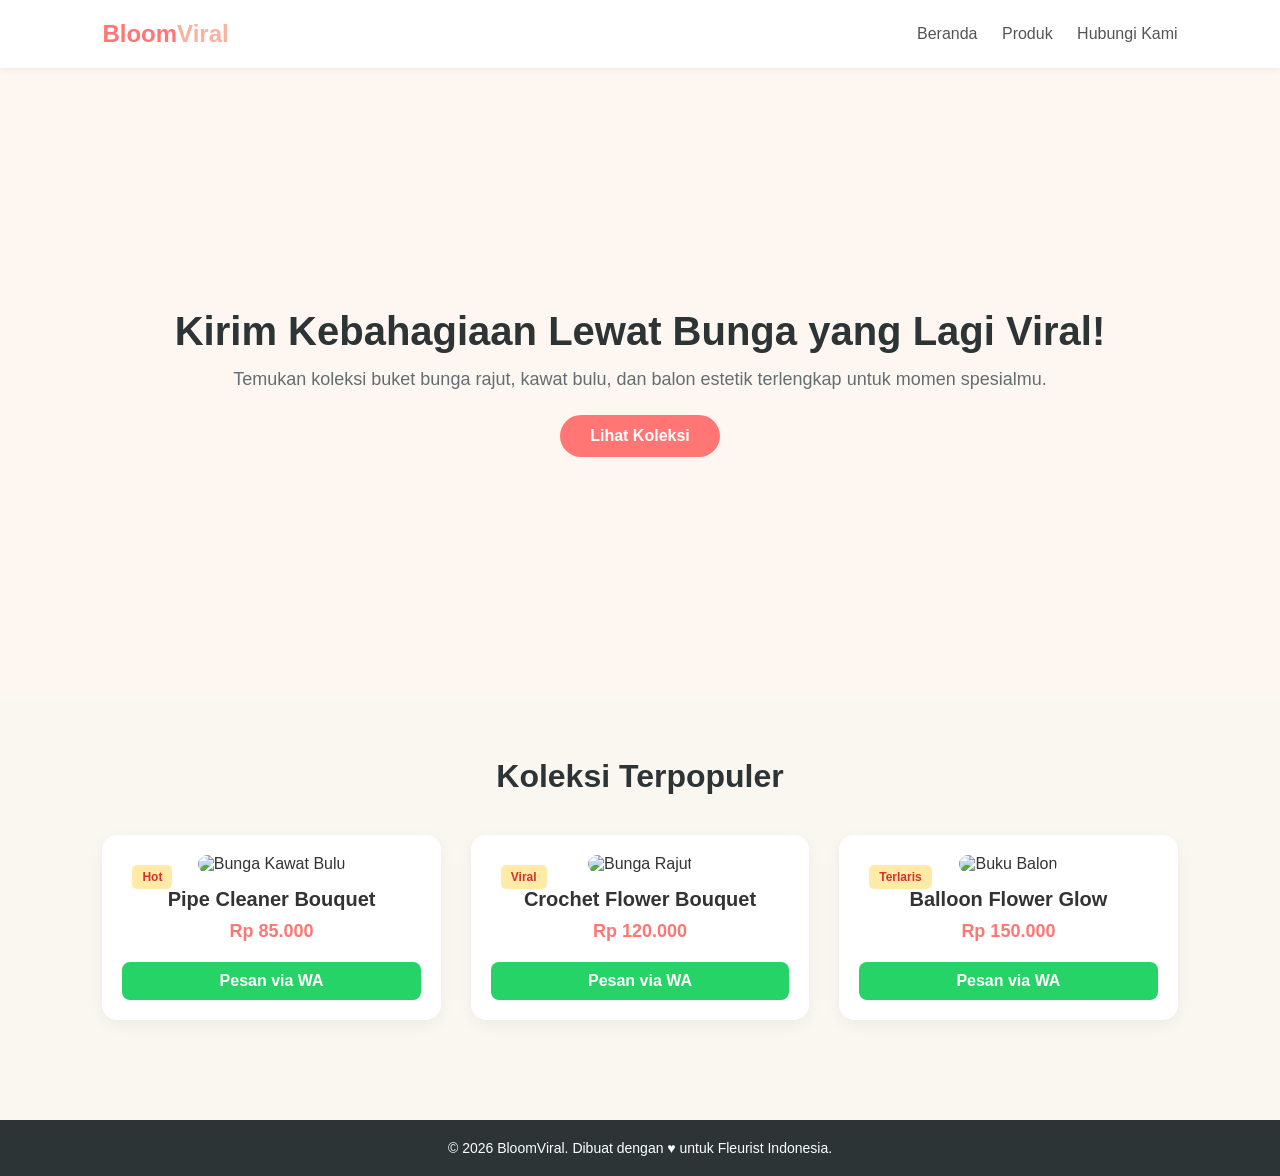
==== index.html @ d4c24974 "Create index.html" ====
<!DOCTYPE html>
<html lang="id">
<head>
    <meta charset="UTF-8">
    <meta name="viewport" content="width=device-width, initial-scale=1.0">
    <title>Bloom Viral - Toko Bunga Kekinian</title>
    <link rel="stylesheet" href="style.css">
</head>
<body>

    <!-- Header / Navbar -->
    <header>
        <div class="logo">Bloom<span>Viral</span></div>
        <nav>
            <a href="#">Beranda</a>
            <a href="#produk">Produk</a>
            <a href="#kontak">Hubungi Kami</a>
        </nav>
    </header>

    <!-- Hero Section -->
    <section class="hero">
        <div class="hero-content">
            <h1>Kirim Kebahagiaan Lewat Bunga yang Lagi Viral!</h1>
            <p>Temukan koleksi buket bunga rajut, kawat bulu, dan balon estetik terlengkap untuk momen spesialmu.</p>
            <a href="#produk" class="btn">Lihat Koleksi</a>
        </div>
    </section>

    <!-- Product Section -->
    <section id="produk" class="products">
        <h2>Koleksi Terpopuler</h2>
        <div class="product-grid">
            
            <!-- Produk 1 -->
            <div class="product-card">
                <div class="badge">Hot</div>
                <img src="https://images.unsplash.com/photo-1561181286-d3fee7d55364?w=500" alt="Bunga Kawat Bulu">
                <h3>Pipe Cleaner Bouquet</h3>
                <p class="price">Rp 85.000</p>
                <a href="https://wa.me/6281234567890?text=Halo,%20saya%20mau%20pesan%20Pipe%20Cleaner%20Bouquet" class="btn-buy" target="_blank">Pesan via WA</a>
            </div>

            <!-- Produk 2 -->
            <div class="product-card">
                <div class="badge">Viral</div>
                <img src="https://images.unsplash.com/photo-1526047932273-341f2a7631f9?w=500" alt="Bunga Rajut">
                <h3>Crochet Flower Bouquet</h3>
                <p class="price">Rp 120.000</p>
                <a href="https://wa.me/6281234567890?text=Halo,%20saya%20mau%20pesan%20Crochet%20Flower" class="btn-buy" target="_blank">Pesan via WA</a>
            </div>

            <!-- Produk 3 -->
            <div class="product-card">
                <div class="badge">Terlaris</div>
                <img src="https://images.unsplash.com/photo-1533616688419-b7a585564566?w=500" alt="Buku Balon">
                <h3>Balloon Flower Glow</h3>
                <p class="price">Rp 150.000</p>
                <a href="https://wa.me/6281234567890?text=Halo,%20saya%20mau%20pesan%20Balloon%20Flower" class="btn-buy" target="_blank">Pesan via WA</a>
            </div>

        </div>
    </section>

    <!-- Footer -->
    <footer id="kontak">
        <p>&copy; 2026 BloomViral. Dibuat dengan &hearts; untuk Fleurist Indonesia.</p>
    </footer>

</body>
</html>
---- style.css ----
/* Reset & Font */
* {
    margin: 0;
    padding: 0;
    box-sizing: border-box;
    font-family: 'Poppins', sans-serif;
}

body {
    background-color: #faf6f0;
    color: #333;
    scroll-behavior: smooth;
}

/* Header */
header {
    display: flex;
    justify-content: space-between;
    align-items: center;
    padding: 20px 8%;
    background: #fff;
    box-shadow: 0 2px 5px rgba(0,0,0,0.05);
    position: sticky;
    top: 0;
    z-index: 100;
}

.logo {
    font-size: 24px;
    font-weight: 700;
    color: #ff7675;
}

.logo span {
    color: #fab1a0;
}

nav a {
    margin-left: 20px;
    text-decoration: none;
    color: #555;
    font-weight: 500;
    transition: 0.3s;
}

nav a:hover {
    color: #ff7675;
}

/* Hero Section */
.hero {
    background: linear-gradient(rgba(255, 246, 240, 0.8), rgba(255, 246, 240, 0.8)), 
                url('https://images.unsplash.com/photo-1527061011665-3652c757a4d4?w=1200') no-repeat center center/cover;
    height: 70vh;
    display: flex;
    align-items: center;
    justify-content: center;
    text-align: center;
    padding: 0 20px;
}

.hero-content h1 {
    font-size: 40px;
    color: #2d3436;
    margin-bottom: 15px;
}

.hero-content p {
    font-size: 18px;
    color: #636e72;
    margin-bottom: 25px;
}

.btn {
    display: inline-block;
    padding: 12px 30px;
    background: #ff7675;
    color: #fff;
    text-decoration: none;
    border-radius: 25px;
    font-weight: 600;
    transition: 0.3s;
}

.btn:hover {
    background: #e84393;
}

/* Products Section */
.products {
    padding: 60px 8%;
    text-align: center;
}

.products h2 {
    font-size: 32px;
    margin-bottom: 40px;
    color: #2d3436;
}

.product-grid {
    display: grid;
    grid-template-columns: repeat(auto-fit, minmax(280px, 1fr));
    gap: 30px;
}

.product-card {
    background: #fff;
    padding: 20px;
    border-radius: 15px;
    box-shadow: 0 5px 15px rgba(0,0,0,0.05);
    position: relative;
    transition: transform 0.3s;
}

.product-card:hover {
    transform: translateY(-5px);
}

.product-card img {
    width: 100%;
    height: 250px;
    object-fit: cover;
    border-radius: 10px;
    margin-bottom: 15px;
}

.badge {
    position: absolute;
    top: 30px;
    left: 30px;
    background: #ffeaa7;
    color: #d63031;
    padding: 5px 10px;
    font-size: 12px;
    font-weight: bold;
    border-radius: 5px;
}

.product-card h3 {
    font-size: 20px;
    margin-bottom: 10px;
}

.price {
    color: #ff7675;
    font-weight: 700;
    font-size: 18px;
    margin-bottom: 20px;
}

.btn-buy {
    display: block;
    padding: 10px;
    background: #25D366; /* Warna WhatsApp */
    color: #fff;
    text-decoration: none;
    border-radius: 8px;
    font-weight: 600;
    transition: 0.3s;
}

.btn-buy:hover {
    background: #20ba5a;
}

/* Footer */
footer {
    background: #2d3436;
    color: #fff;
    text-align: center;
    padding: 20px;
    margin-top: 40px;
    font-size: 14px;
}
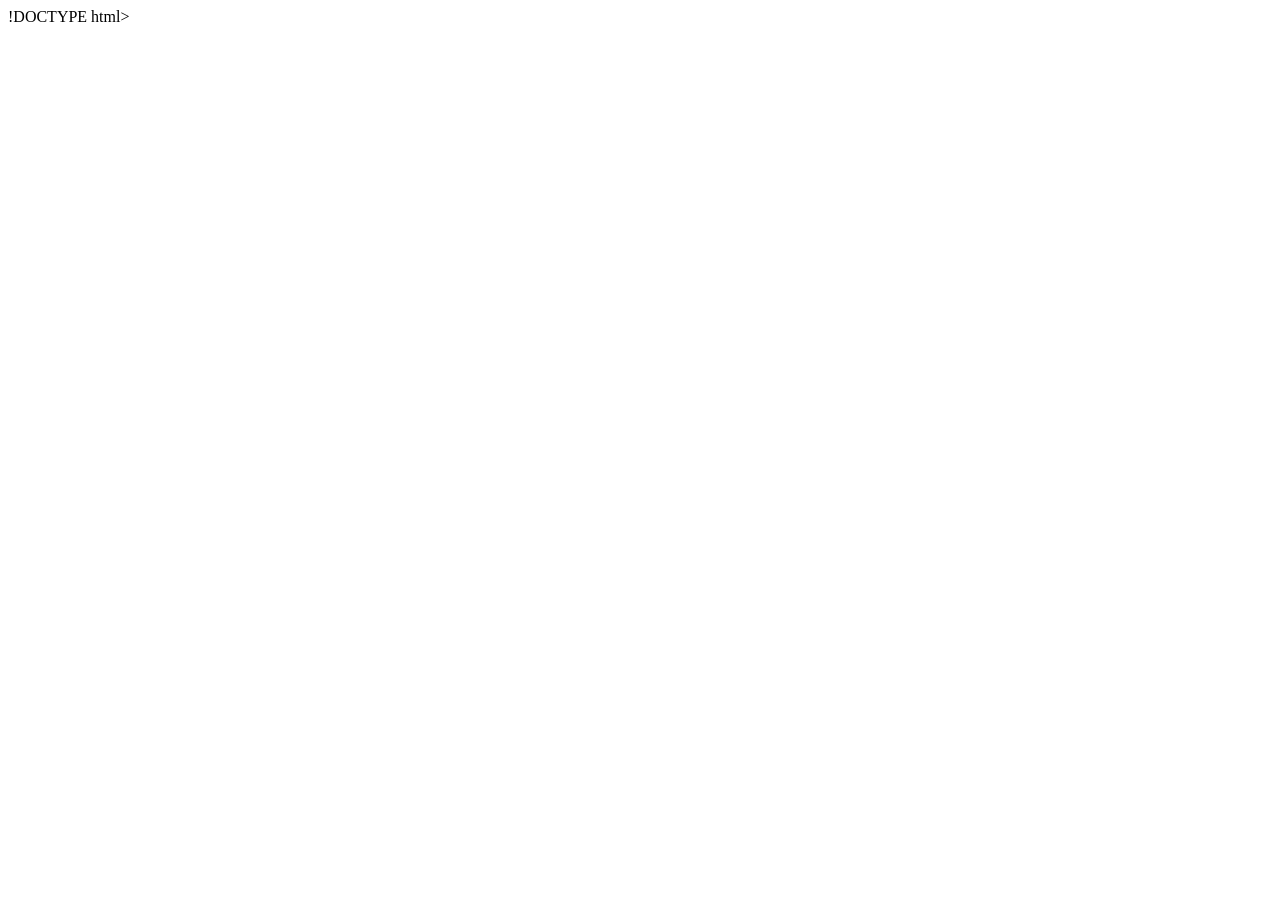
==== commit 704e287b: "Update index.html" ====
--- a/index.html
+++ b/index.html
@@ -1,71 +1,312 @@
-<!DOCTYPE html>
-<html lang="id">
+!DOCTYPE html>
+<html lang="en">
 <head>
     <meta charset="UTF-8">
+    <meta http-equiv="X-UA-Compatible" content="IE=edge">
     <meta name="viewport" content="width=device-width, initial-scale=1.0">
-    <title>Bloom Viral - Toko Bunga Kekinian</title>
-    <link rel="stylesheet" href="style.css">
+    <link rel="stylesheet" href="css/main.css">
+    <link rel="icon" href="img/flowers.png" type="image/x-icon">
+    <title>flowers</title>
 </head>
-<body>
-
-    <!-- Header / Navbar -->
-    <header>
-        <div class="logo">Bloom<span>Viral</span></div>
-        <nav>
-            <a href="#">Beranda</a>
-            <a href="#produk">Produk</a>
-            <a href="#kontak">Hubungi Kami</a>
-        </nav>
-    </header>
-
-    <!-- Hero Section -->
-    <section class="hero">
-        <div class="hero-content">
-            <h1>Kirim Kebahagiaan Lewat Bunga yang Lagi Viral!</h1>
-            <p>Temukan koleksi buket bunga rajut, kawat bulu, dan balon estetik terlengkap untuk momen spesialmu.</p>
-            <a href="#produk" class="btn">Lihat Koleksi</a>
-        </div>
-    </section>
-
-    <!-- Product Section -->
-    <section id="produk" class="products">
-        <h2>Koleksi Terpopuler</h2>
-        <div class="product-grid">
-            
-            <!-- Produk 1 -->
-            <div class="product-card">
-                <div class="badge">Hot</div>
-                <img src="https://images.unsplash.com/photo-1561181286-d3fee7d55364?w=500" alt="Bunga Kawat Bulu">
-                <h3>Pipe Cleaner Bouquet</h3>
-                <p class="price">Rp 85.000</p>
-                <a href="https://wa.me/6281234567890?text=Halo,%20saya%20mau%20pesan%20Pipe%20Cleaner%20Bouquet" class="btn-buy" target="_blank">Pesan via WA</a>
-            </div>
-
-            <!-- Produk 2 -->
-            <div class="product-card">
-                <div class="badge">Viral</div>
-                <img src="https://images.unsplash.com/photo-1526047932273-341f2a7631f9?w=500" alt="Bunga Rajut">
-                <h3>Crochet Flower Bouquet</h3>
-                <p class="price">Rp 120.000</p>
-                <a href="https://wa.me/6281234567890?text=Halo,%20saya%20mau%20pesan%20Crochet%20Flower" class="btn-buy" target="_blank">Pesan via WA</a>
-            </div>
-
-            <!-- Produk 3 -->
-            <div class="product-card">
-                <div class="badge">Terlaris</div>
-                <img src="https://images.unsplash.com/photo-1533616688419-b7a585564566?w=500" alt="Buku Balon">
-                <h3>Balloon Flower Glow</h3>
-                <p class="price">Rp 150.000</p>
-                <a href="https://wa.me/6281234567890?text=Halo,%20saya%20mau%20pesan%20Balloon%20Flower" class="btn-buy" target="_blank">Pesan via WA</a>
-            </div>
-
-        </div>
-    </section>
-
-    <!-- Footer -->
-    <footer id="kontak">
-        <p>&copy; 2026 BloomViral. Dibuat dengan &hearts; untuk Fleurist Indonesia.</p>
-    </footer>
-
-</body>
+<body class="container">
+  <!-- Pembuat code: https://codepen.io/mdusmanansari/pen/BamepLe -->
+    <div class="night"></div>
+    <div class="flowers">
+      <div class="flower flower--1">
+        <div class="flower_leafs flower_leafs--1">
+          <div class="flower_leaf flower_leaf--1"></div>
+          <div class="flower_leaf flower_leaf--2"></div>
+          <div class="flower_leaf flower_leaf--3"></div>
+          <div class="flower_leaf flower_leaf--4"></div>
+          <div class="flower__white-circle"></div>
+  
+          <div class="flower_light flower_light--1"></div>
+          <div class="flower_light flower_light--2"></div>
+          <div class="flower_light flower_light--3"></div>
+          <div class="flower_light flower_light--4"></div>
+          <div class="flower_light flower_light--5"></div>
+          <div class="flower_light flower_light--6"></div>
+          <div class="flower_light flower_light--7"></div>
+          <div class="flower_light flower_light--8"></div>
+  
+        </div>
+        <div class="flower__line">
+          <div class="flower_lineleaf flowerline_leaf--1"></div>
+          <div class="flower_lineleaf flowerline_leaf--2"></div>
+          <div class="flower_lineleaf flowerline_leaf--3"></div>
+          <div class="flower_lineleaf flowerline_leaf--4"></div>
+          <div class="flower_lineleaf flowerline_leaf--5"></div>
+          <div class="flower_lineleaf flowerline_leaf--6"></div>
+        </div>
+      </div>
+  
+      <div class="flower flower--2">
+        <div class="flower_leafs flower_leafs--2">
+          <div class="flower_leaf flower_leaf--1"></div>
+          <div class="flower_leaf flower_leaf--2"></div>
+          <div class="flower_leaf flower_leaf--3"></div>
+          <div class="flower_leaf flower_leaf--4"></div>
+          <div class="flower__white-circle"></div>
+  
+          <div class="flower_light flower_light--1"></div>
+          <div class="flower_light flower_light--2"></div>
+          <div class="flower_light flower_light--3"></div>
+          <div class="flower_light flower_light--4"></div>
+          <div class="flower_light flower_light--5"></div>
+          <div class="flower_light flower_light--6"></div>
+          <div class="flower_light flower_light--7"></div>
+          <div class="flower_light flower_light--8"></div>
+  
+        </div>
+        <div class="flower__line">
+          <div class="flower_lineleaf flowerline_leaf--1"></div>
+          <div class="flower_lineleaf flowerline_leaf--2"></div>
+          <div class="flower_lineleaf flowerline_leaf--3"></div>
+          <div class="flower_lineleaf flowerline_leaf--4"></div>
+        </div>
+      </div>
+  
+      <div class="flower flower--3">
+        <div class="flower_leafs flower_leafs--3">
+          <div class="flower_leaf flower_leaf--1"></div>
+          <div class="flower_leaf flower_leaf--2"></div>
+          <div class="flower_leaf flower_leaf--3"></div>
+          <div class="flower_leaf flower_leaf--4"></div>
+          <div class="flower__white-circle"></div>
+  
+          <div class="flower_light flower_light--1"></div>
+          <div class="flower_light flower_light--2"></div>
+          <div class="flower_light flower_light--3"></div>
+          <div class="flower_light flower_light--4"></div>
+          <div class="flower_light flower_light--5"></div>
+          <div class="flower_light flower_light--6"></div>
+          <div class="flower_light flower_light--7"></div>
+          <div class="flower_light flower_light--8"></div>
+  
+        </div>
+        <div class="flower__line">
+          <div class="flower_lineleaf flowerline_leaf--1"></div>
+          <div class="flower_lineleaf flowerline_leaf--2"></div>
+          <div class="flower_lineleaf flowerline_leaf--3"></div>
+          <div class="flower_lineleaf flowerline_leaf--4"></div>
+        </div>
+      </div>
+  
+      <div class="grow-ans" style="--d:1.2s">
+        <div class="flower__g-long">
+          <div class="flower_g-long_top"></div>
+          <div class="flower_g-long_bottom"></div>
+        </div>
+      </div>
+  
+      <div class="growing-grass">
+        <div class="flower_grass flower_grass--1">
+          <div class="flower__grass--top"></div>
+          <div class="flower__grass--bottom"></div>
+          <div class="flower_grassleaf flowergrass_leaf--1"></div>
+          <div class="flower_grassleaf flowergrass_leaf--2"></div>
+          <div class="flower_grassleaf flowergrass_leaf--3"></div>
+          <div class="flower_grassleaf flowergrass_leaf--4"></div>
+          <div class="flower_grassleaf flowergrass_leaf--5"></div>
+          <div class="flower_grassleaf flowergrass_leaf--6"></div>
+          <div class="flower_grassleaf flowergrass_leaf--7"></div>
+          <div class="flower_grassleaf flowergrass_leaf--8"></div>
+          <div class="flower_grass_overlay"></div>
+        </div>
+      </div>
+  
+      <div class="growing-grass">
+        <div class="flower_grass flower_grass--2">
+          <div class="flower__grass--top"></div>
+          <div class="flower__grass--bottom"></div>
+          <div class="flower_grassleaf flowergrass_leaf--1"></div>
+          <div class="flower_grassleaf flowergrass_leaf--2"></div>
+          <div class="flower_grassleaf flowergrass_leaf--3"></div>
+          <div class="flower_grassleaf flowergrass_leaf--4"></div>
+          <div class="flower_grassleaf flowergrass_leaf--5"></div>
+          <div class="flower_grassleaf flowergrass_leaf--6"></div>
+          <div class="flower_grassleaf flowergrass_leaf--7"></div>
+          <div class="flower_grassleaf flowergrass_leaf--8"></div>
+          <div class="flower_grass_overlay"></div>
+        </div>
+      </div>
+  
+      <div class="grow-ans" style="--d:2.4s">
+        <div class="flower_g-right flower_g-right--1">
+          <div class="leaf"></div>
+        </div>
+      </div>
+  
+      <div class="grow-ans" style="--d:2.8s">
+        <div class="flower_g-right flower_g-right--2">
+          <div class="leaf"></div>
+        </div>
+      </div>
+  
+      <div class="grow-ans" style="--d:2.8s">
+        <div class="flower__g-front">
+          <div class="flower_g-frontleaf-wrapper flowerg-front_leaf-wrapper--1">
+            <div class="flower_g-front_leaf"></div>
+          </div>
+          <div class="flower_g-frontleaf-wrapper flowerg-front_leaf-wrapper--2">
+            <div class="flower_g-front_leaf"></div>
+          </div>
+          <div class="flower_g-frontleaf-wrapper flowerg-front_leaf-wrapper--3">
+            <div class="flower_g-front_leaf"></div>
+          </div>
+          <div class="flower_g-frontleaf-wrapper flowerg-front_leaf-wrapper--4">
+            <div class="flower_g-front_leaf"></div>
+          </div>
+          <div class="flower_g-frontleaf-wrapper flowerg-front_leaf-wrapper--5">
+            <div class="flower_g-front_leaf"></div>
+          </div>
+          <div class="flower_g-frontleaf-wrapper flowerg-front_leaf-wrapper--6">
+            <div class="flower_g-front_leaf"></div>
+          </div>
+          <div class="flower_g-frontleaf-wrapper flowerg-front_leaf-wrapper--7">
+            <div class="flower_g-front_leaf"></div>
+          </div>
+          <div class="flower_g-frontleaf-wrapper flowerg-front_leaf-wrapper--8">
+            <div class="flower_g-front_leaf"></div>
+          </div>
+          <div class="flower_g-front_line"></div>
+        </div>
+      </div>
+  
+      <div class="grow-ans" style="--d:3.2s">
+        <div class="flower__g-fr">
+          <div class="leaf"></div>
+          <div class="flower_g-frleaf flowerg-fr_leaf--1"></div>
+          <div class="flower_g-frleaf flowerg-fr_leaf--2"></div>
+          <div class="flower_g-frleaf flowerg-fr_leaf--3"></div>
+          <div class="flower_g-frleaf flowerg-fr_leaf--4"></div>
+          <div class="flower_g-frleaf flowerg-fr_leaf--5"></div>
+          <div class="flower_g-frleaf flowerg-fr_leaf--6"></div>
+          <div class="flower_g-frleaf flowerg-fr_leaf--7"></div>
+          <div class="flower_g-frleaf flowerg-fr_leaf--8"></div>
+        </div>
+      </div>
+  
+      <div class="long-g long-g--0">
+        <div class="grow-ans" style="--d:3s">
+          <div class="leaf leaf--0"></div>
+        </div>
+        <div class="grow-ans" style="--d:2.2s">
+          <div class="leaf leaf--1"></div>
+        </div>
+        <div class="grow-ans" style="--d:3.4s">
+          <div class="leaf leaf--2"></div>
+        </div>
+        <div class="grow-ans" style="--d:3.6s">
+          <div class="leaf leaf--3"></div>
+        </div>
+      </div>
+  
+      <div class="long-g long-g--1">
+        <div class="grow-ans" style="--d:3.6s">
+          <div class="leaf leaf--0"></div>
+        </div>
+        <div class="grow-ans" style="--d:3.8s">
+          <div class="leaf leaf--1"></div>
+        </div>
+        <div class="grow-ans" style="--d:4s">
+          <div class="leaf leaf--2"></div>
+        </div>
+        <div class="grow-ans" style="--d:4.2s">
+          <div class="leaf leaf--3"></div>
+        </div>
+      </div>
+  
+      <div class="long-g long-g--2">
+        <div class="grow-ans" style="--d:4s">
+          <div class="leaf leaf--0"></div>
+        </div>
+        <div class="grow-ans" style="--d:4.2s">
+          <div class="leaf leaf--1"></div>
+        </div>
+        <div class="grow-ans" style="--d:4.4s">
+          <div class="leaf leaf--2"></div>
+        </div>
+        <div class="grow-ans" style="--d:4.6s">
+          <div class="leaf leaf--3"></div>
+        </div>
+      </div>
+  
+      <div class="long-g long-g--3">
+        <div class="grow-ans" style="--d:4s">
+          <div class="leaf leaf--0"></div>
+        </div>
+        <div class="grow-ans" style="--d:4.2s">
+          <div class="leaf leaf--1"></div>
+        </div>
+        <div class="grow-ans" style="--d:3s">
+          <div class="leaf leaf--2"></div>
+        </div>
+        <div class="grow-ans" style="--d:3.6s">
+          <div class="leaf leaf--3"></div>
+        </div>
+      </div>
+  
+      <div class="long-g long-g--4">
+        <div class="grow-ans" style="--d:4s">
+          <div class="leaf leaf--0"></div>
+        </div>
+        <div class="grow-ans" style="--d:4.2s">
+          <div class="leaf leaf--1"></div>
+        </div>
+        <div class="grow-ans" style="--d:3s">
+          <div class="leaf leaf--2"></div>
+        </div>
+        <div class="grow-ans" style="--d:3.6s">
+          <div class="leaf leaf--3"></div>
+        </div>
+      </div>
+  
+      <div class="long-g long-g--5">
+        <div class="grow-ans" style="--d:4s">
+          <div class="leaf leaf--0"></div>
+        </div>
+        <div class="grow-ans" style="--d:4.2s">
+          <div class="leaf leaf--1"></div>
+        </div>
+        <div class="grow-ans" style="--d:3s">
+          <div class="leaf leaf--2"></div>
+        </div>
+        <div class="grow-ans" style="--d:3.6s">
+          <div class="leaf leaf--3"></div>
+        </div>
+      </div>
+  
+      <div class="long-g long-g--6">
+        <div class="grow-ans" style="--d:4.2s">
+          <div class="leaf leaf--0"></div>
+        </div>
+        <div class="grow-ans" style="--d:4.4s">
+          <div class="leaf leaf--1"></div>
+        </div>
+        <div class="grow-ans" style="--d:4.6s">
+          <div class="leaf leaf--2"></div>
+        </div>
+        <div class="grow-ans" style="--d:4.8s">
+          <div class="leaf leaf--3"></div>
+        </div>
+      </div>
+  
+      <div class="long-g long-g--7">
+        <div class="grow-ans" style="--d:3s">
+          <div class="leaf leaf--0"></div>
+        </div>
+        <div class="grow-ans" style="--d:3.2s">
+          <div class="leaf leaf--1"></div>
+        </div>
+        <div class="grow-ans" style="--d:3.5s">
+          <div class="leaf leaf--2"></div>
+        </div>
+        <div class="grow-ans" style="--d:3.6s">
+          <div class="leaf leaf--3"></div>
+        </div>
+      </div>
+    </div>
+    <script src="main.js"></script>
+  </body>
 </html>
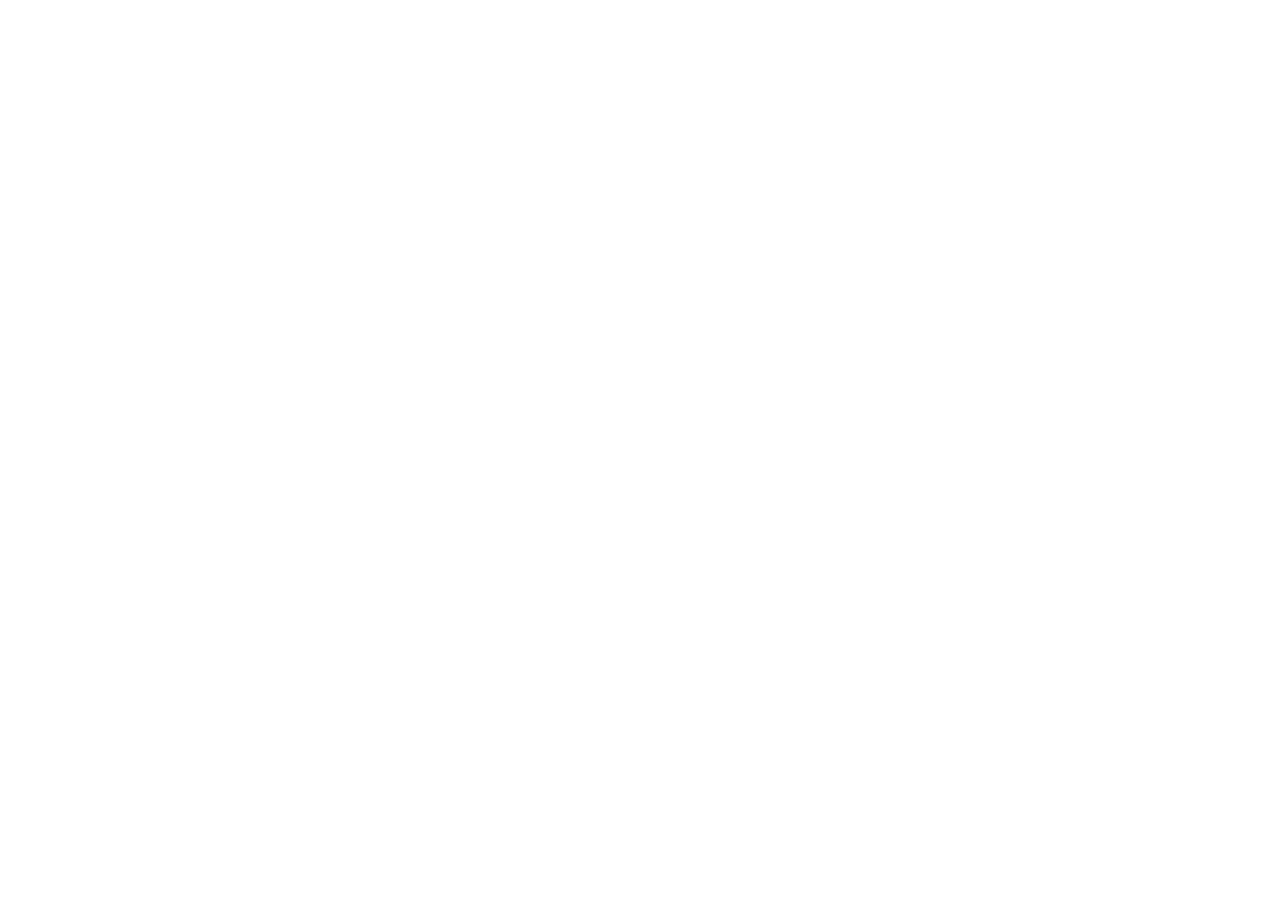
==== commit a8d3ef2c: "Update index.html" ====
--- a/index.html
+++ b/index.html
@@ -1,4 +1,4 @@
-!DOCTYPE html>
+<!DOCTYPE html>
 <html lang="en">
 <head>
     <meta charset="UTF-8">
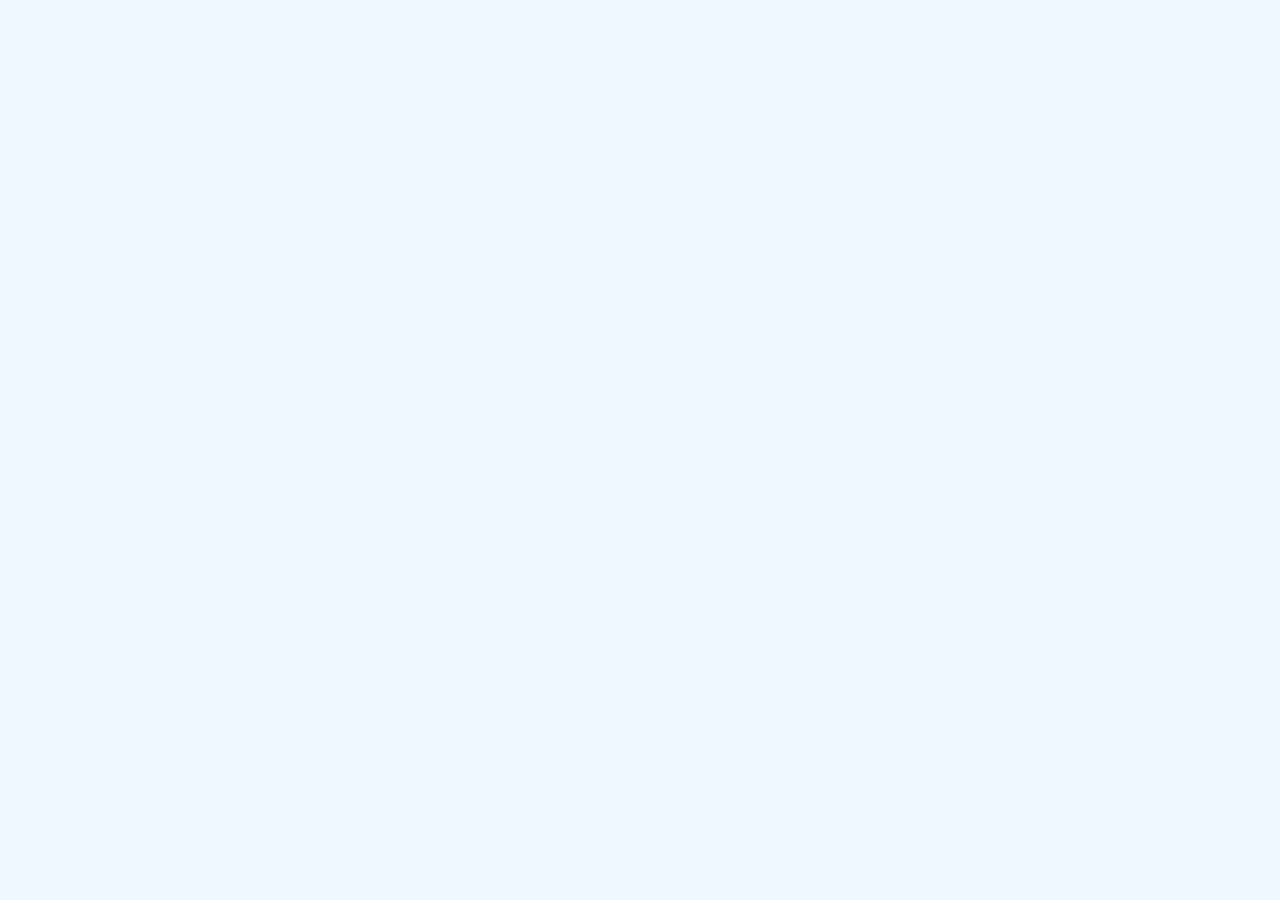
==== commit 0a032413: "Update index.html" ====
--- a/index.html
+++ b/index.html
@@ -2,188 +2,187 @@
 <html lang="en">
 <head>
     <meta charset="UTF-8">
-    <meta http-equiv="X-UA-Compatible" content="IE=edge">
     <meta name="viewport" content="width=device-width, initial-scale=1.0">
-    <link rel="stylesheet" href="css/main.css">
-    <link rel="icon" href="img/flowers.png" type="image/x-icon">
-    <title>flowers</title>
+    <title>CSS Blossoming Flowers at Magical Night</title>
+    <link rel="stylesheet" href="style.css">
 </head>
-<body class="container">
-  <!-- Pembuat code: https://codepen.io/mdusmanansari/pen/BamepLe -->
+<body>
+   
+<body class="not-loaded">
     <div class="night"></div>
     <div class="flowers">
       <div class="flower flower--1">
-        <div class="flower_leafs flower_leafs--1">
-          <div class="flower_leaf flower_leaf--1"></div>
-          <div class="flower_leaf flower_leaf--2"></div>
-          <div class="flower_leaf flower_leaf--3"></div>
-          <div class="flower_leaf flower_leaf--4"></div>
+        <div class="flower__leafs flower__leafs--1">
+          <div class="flower__leaf flower__leaf--1"></div>
+          <div class="flower__leaf flower__leaf--2"></div>
+          <div class="flower__leaf flower__leaf--3"></div>
+          <div class="flower__leaf flower__leaf--4"></div>
           <div class="flower__white-circle"></div>
   
-          <div class="flower_light flower_light--1"></div>
-          <div class="flower_light flower_light--2"></div>
-          <div class="flower_light flower_light--3"></div>
-          <div class="flower_light flower_light--4"></div>
-          <div class="flower_light flower_light--5"></div>
-          <div class="flower_light flower_light--6"></div>
-          <div class="flower_light flower_light--7"></div>
-          <div class="flower_light flower_light--8"></div>
+          <div class="flower__light flower__light--1"></div>
+          <div class="flower__light flower__light--2"></div>
+          <div class="flower__light flower__light--3"></div>
+          <div class="flower__light flower__light--4"></div>
+          <div class="flower__light flower__light--5"></div>
+          <div class="flower__light flower__light--6"></div>
+          <div class="flower__light flower__light--7"></div>
+          <div class="flower__light flower__light--8"></div>
   
         </div>
         <div class="flower__line">
-          <div class="flower_lineleaf flowerline_leaf--1"></div>
-          <div class="flower_lineleaf flowerline_leaf--2"></div>
-          <div class="flower_lineleaf flowerline_leaf--3"></div>
-          <div class="flower_lineleaf flowerline_leaf--4"></div>
-          <div class="flower_lineleaf flowerline_leaf--5"></div>
-          <div class="flower_lineleaf flowerline_leaf--6"></div>
+          <div class="flower__line__leaf flower__line__leaf--1"></div>
+          <div class="flower__line__leaf flower__line__leaf--2"></div>
+          <div class="flower__line__leaf flower__line__leaf--3"></div>
+          <div class="flower__line__leaf flower__line__leaf--4"></div>
+          <div class="flower__line__leaf flower__line__leaf--5"></div>
+          <div class="flower__line__leaf flower__line__leaf--6"></div>
         </div>
       </div>
   
       <div class="flower flower--2">
-        <div class="flower_leafs flower_leafs--2">
-          <div class="flower_leaf flower_leaf--1"></div>
-          <div class="flower_leaf flower_leaf--2"></div>
-          <div class="flower_leaf flower_leaf--3"></div>
-          <div class="flower_leaf flower_leaf--4"></div>
+        <div class="flower__leafs flower__leafs--2">
+          <div class="flower__leaf flower__leaf--1"></div>
+          <div class="flower__leaf flower__leaf--2"></div>
+          <div class="flower__leaf flower__leaf--3"></div>
+          <div class="flower__leaf flower__leaf--4"></div>
           <div class="flower__white-circle"></div>
   
-          <div class="flower_light flower_light--1"></div>
-          <div class="flower_light flower_light--2"></div>
-          <div class="flower_light flower_light--3"></div>
-          <div class="flower_light flower_light--4"></div>
-          <div class="flower_light flower_light--5"></div>
-          <div class="flower_light flower_light--6"></div>
-          <div class="flower_light flower_light--7"></div>
-          <div class="flower_light flower_light--8"></div>
+          <div class="flower__light flower__light--1"></div>
+          <div class="flower__light flower__light--2"></div>
+          <div class="flower__light flower__light--3"></div>
+          <div class="flower__light flower__light--4"></div>
+          <div class="flower__light flower__light--5"></div>
+          <div class="flower__light flower__light--6"></div>
+          <div class="flower__light flower__light--7"></div>
+          <div class="flower__light flower__light--8"></div>
   
         </div>
         <div class="flower__line">
-          <div class="flower_lineleaf flowerline_leaf--1"></div>
-          <div class="flower_lineleaf flowerline_leaf--2"></div>
-          <div class="flower_lineleaf flowerline_leaf--3"></div>
-          <div class="flower_lineleaf flowerline_leaf--4"></div>
+          <div class="flower__line__leaf flower__line__leaf--1"></div>
+          <div class="flower__line__leaf flower__line__leaf--2"></div>
+          <div class="flower__line__leaf flower__line__leaf--3"></div>
+          <div class="flower__line__leaf flower__line__leaf--4"></div>
         </div>
       </div>
   
       <div class="flower flower--3">
-        <div class="flower_leafs flower_leafs--3">
-          <div class="flower_leaf flower_leaf--1"></div>
-          <div class="flower_leaf flower_leaf--2"></div>
-          <div class="flower_leaf flower_leaf--3"></div>
-          <div class="flower_leaf flower_leaf--4"></div>
+        <div class="flower__leafs flower__leafs--3">
+          <div class="flower__leaf flower__leaf--1"></div>
+          <div class="flower__leaf flower__leaf--2"></div>
+          <div class="flower__leaf flower__leaf--3"></div>
+          <div class="flower__leaf flower__leaf--4"></div>
           <div class="flower__white-circle"></div>
   
-          <div class="flower_light flower_light--1"></div>
-          <div class="flower_light flower_light--2"></div>
-          <div class="flower_light flower_light--3"></div>
-          <div class="flower_light flower_light--4"></div>
-          <div class="flower_light flower_light--5"></div>
-          <div class="flower_light flower_light--6"></div>
-          <div class="flower_light flower_light--7"></div>
-          <div class="flower_light flower_light--8"></div>
+          <div class="flower__light flower__light--1"></div>
+          <div class="flower__light flower__light--2"></div>
+          <div class="flower__light flower__light--3"></div>
+          <div class="flower__light flower__light--4"></div>
+          <div class="flower__light flower__light--5"></div>
+          <div class="flower__light flower__light--6"></div>
+          <div class="flower__light flower__light--7"></div>
+          <div class="flower__light flower__light--8"></div>
   
         </div>
         <div class="flower__line">
-          <div class="flower_lineleaf flowerline_leaf--1"></div>
-          <div class="flower_lineleaf flowerline_leaf--2"></div>
-          <div class="flower_lineleaf flowerline_leaf--3"></div>
-          <div class="flower_lineleaf flowerline_leaf--4"></div>
+          <div class="flower__line__leaf flower__line__leaf--1"></div>
+          <div class="flower__line__leaf flower__line__leaf--2"></div>
+          <div class="flower__line__leaf flower__line__leaf--3"></div>
+          <div class="flower__line__leaf flower__line__leaf--4"></div>
         </div>
       </div>
   
       <div class="grow-ans" style="--d:1.2s">
         <div class="flower__g-long">
-          <div class="flower_g-long_top"></div>
-          <div class="flower_g-long_bottom"></div>
+          <div class="flower__g-long__top"></div>
+          <div class="flower__g-long__bottom"></div>
         </div>
       </div>
   
       <div class="growing-grass">
-        <div class="flower_grass flower_grass--1">
+        <div class="flower__grass flower__grass--1">
           <div class="flower__grass--top"></div>
           <div class="flower__grass--bottom"></div>
-          <div class="flower_grassleaf flowergrass_leaf--1"></div>
-          <div class="flower_grassleaf flowergrass_leaf--2"></div>
-          <div class="flower_grassleaf flowergrass_leaf--3"></div>
-          <div class="flower_grassleaf flowergrass_leaf--4"></div>
-          <div class="flower_grassleaf flowergrass_leaf--5"></div>
-          <div class="flower_grassleaf flowergrass_leaf--6"></div>
-          <div class="flower_grassleaf flowergrass_leaf--7"></div>
-          <div class="flower_grassleaf flowergrass_leaf--8"></div>
-          <div class="flower_grass_overlay"></div>
+          <div class="flower__grass__leaf flower__grass__leaf--1"></div>
+          <div class="flower__grass__leaf flower__grass__leaf--2"></div>
+          <div class="flower__grass__leaf flower__grass__leaf--3"></div>
+          <div class="flower__grass__leaf flower__grass__leaf--4"></div>
+          <div class="flower__grass__leaf flower__grass__leaf--5"></div>
+          <div class="flower__grass__leaf flower__grass__leaf--6"></div>
+          <div class="flower__grass__leaf flower__grass__leaf--7"></div>
+          <div class="flower__grass__leaf flower__grass__leaf--8"></div>
+          <div class="flower__grass__overlay"></div>
         </div>
       </div>
   
       <div class="growing-grass">
-        <div class="flower_grass flower_grass--2">
+        <div class="flower__grass flower__grass--2">
           <div class="flower__grass--top"></div>
           <div class="flower__grass--bottom"></div>
-          <div class="flower_grassleaf flowergrass_leaf--1"></div>
-          <div class="flower_grassleaf flowergrass_leaf--2"></div>
-          <div class="flower_grassleaf flowergrass_leaf--3"></div>
-          <div class="flower_grassleaf flowergrass_leaf--4"></div>
-          <div class="flower_grassleaf flowergrass_leaf--5"></div>
-          <div class="flower_grassleaf flowergrass_leaf--6"></div>
-          <div class="flower_grassleaf flowergrass_leaf--7"></div>
-          <div class="flower_grassleaf flowergrass_leaf--8"></div>
-          <div class="flower_grass_overlay"></div>
+          <div class="flower__grass__leaf flower__grass__leaf--1"></div>
+          <div class="flower__grass__leaf flower__grass__leaf--2"></div>
+          <div class="flower__grass__leaf flower__grass__leaf--3"></div>
+          <div class="flower__grass__leaf flower__grass__leaf--4"></div>
+          <div class="flower__grass__leaf flower__grass__leaf--5"></div>
+          <div class="flower__grass__leaf flower__grass__leaf--6"></div>
+          <div class="flower__grass__leaf flower__grass__leaf--7"></div>
+          <div class="flower__grass__leaf flower__grass__leaf--8"></div>
+          <div class="flower__grass__overlay"></div>
         </div>
       </div>
   
       <div class="grow-ans" style="--d:2.4s">
-        <div class="flower_g-right flower_g-right--1">
+        <div class="flower__g-right flower__g-right--1">
           <div class="leaf"></div>
         </div>
       </div>
   
       <div class="grow-ans" style="--d:2.8s">
-        <div class="flower_g-right flower_g-right--2">
+        <div class="flower__g-right flower__g-right--2">
           <div class="leaf"></div>
         </div>
       </div>
   
       <div class="grow-ans" style="--d:2.8s">
         <div class="flower__g-front">
-          <div class="flower_g-frontleaf-wrapper flowerg-front_leaf-wrapper--1">
-            <div class="flower_g-front_leaf"></div>
-          </div>
-          <div class="flower_g-frontleaf-wrapper flowerg-front_leaf-wrapper--2">
-            <div class="flower_g-front_leaf"></div>
-          </div>
-          <div class="flower_g-frontleaf-wrapper flowerg-front_leaf-wrapper--3">
-            <div class="flower_g-front_leaf"></div>
-          </div>
-          <div class="flower_g-frontleaf-wrapper flowerg-front_leaf-wrapper--4">
-            <div class="flower_g-front_leaf"></div>
-          </div>
-          <div class="flower_g-frontleaf-wrapper flowerg-front_leaf-wrapper--5">
-            <div class="flower_g-front_leaf"></div>
-          </div>
-          <div class="flower_g-frontleaf-wrapper flowerg-front_leaf-wrapper--6">
-            <div class="flower_g-front_leaf"></div>
-          </div>
-          <div class="flower_g-frontleaf-wrapper flowerg-front_leaf-wrapper--7">
-            <div class="flower_g-front_leaf"></div>
-          </div>
-          <div class="flower_g-frontleaf-wrapper flowerg-front_leaf-wrapper--8">
-            <div class="flower_g-front_leaf"></div>
-          </div>
-          <div class="flower_g-front_line"></div>
+          <div class="flower__g-front__leaf-wrapper flower__g-front__leaf-wrapper--1">
+            <div class="flower__g-front__leaf"></div>
+          </div>
+          <div class="flower__g-front__leaf-wrapper flower__g-front__leaf-wrapper--2">
+            <div class="flower__g-front__leaf"></div>
+          </div>
+          <div class="flower__g-front__leaf-wrapper flower__g-front__leaf-wrapper--3">
+            <div class="flower__g-front__leaf"></div>
+          </div>
+          <div class="flower__g-front__leaf-wrapper flower__g-front__leaf-wrapper--4">
+            <div class="flower__g-front__leaf"></div>
+          </div>
+          <div class="flower__g-front__leaf-wrapper flower__g-front__leaf-wrapper--5">
+            <div class="flower__g-front__leaf"></div>
+          </div>
+          <div class="flower__g-front__leaf-wrapper flower__g-front__leaf-wrapper--6">
+            <div class="flower__g-front__leaf"></div>
+          </div>
+          <div class="flower__g-front__leaf-wrapper flower__g-front__leaf-wrapper--7">
+            <div class="flower__g-front__leaf"></div>
+          </div>
+          <div class="flower__g-front__leaf-wrapper flower__g-front__leaf-wrapper--8">
+            <div class="flower__g-front__leaf"></div>
+          </div>
+          <div class="flower__g-front__line"></div>
         </div>
       </div>
   
       <div class="grow-ans" style="--d:3.2s">
         <div class="flower__g-fr">
           <div class="leaf"></div>
-          <div class="flower_g-frleaf flowerg-fr_leaf--1"></div>
-          <div class="flower_g-frleaf flowerg-fr_leaf--2"></div>
-          <div class="flower_g-frleaf flowerg-fr_leaf--3"></div>
-          <div class="flower_g-frleaf flowerg-fr_leaf--4"></div>
-          <div class="flower_g-frleaf flowerg-fr_leaf--5"></div>
-          <div class="flower_g-frleaf flowerg-fr_leaf--6"></div>
-          <div class="flower_g-frleaf flowerg-fr_leaf--7"></div>
-          <div class="flower_g-frleaf flowerg-fr_leaf--8"></div>
+          <div class="flower__g-fr__leaf flower__g-fr__leaf--1"></div>
+          <div class="flower__g-fr__leaf flower__g-fr__leaf--2"></div>
+          <div class="flower__g-fr__leaf flower__g-fr__leaf--3"></div>
+          <div class="flower__g-fr__leaf flower__g-fr__leaf--4"></div>
+          <div class="flower__g-fr__leaf flower__g-fr__leaf--5"></div>
+          <div class="flower__g-fr__leaf flower__g-fr__leaf--6"></div>
+          <div class="flower__g-fr__leaf flower__g-fr__leaf--7"></div>
+          <div class="flower__g-fr__leaf flower__g-fr__leaf--8"></div>
         </div>
       </div>
   
@@ -307,6 +306,10 @@
         </div>
       </div>
     </div>
-    <script src="main.js"></script>
   </body>
+
+
+    <!-- Javascript here -->
+<script src="app.js"></script>
+</body>
 </html>
--- a/style.css
+++ b/style.css
@@ -0,0 +1,44 @@
+body {
+   display: flex;
+   justify-content: center;
+   align-items: center;
+   height: 100vh;
+   margin: 0;
+   background-color: #f0f8ff;
+}
+flower {
+   position: relative;
+   width: 100px;
+   height: 100px;
+}
+petal {
+   position: absolute;
+   width: 50px;
+   height: 50px;
+   background-color: #ff69b4;
+   border-radius: 50%;
+   animation: bloom 2s infinite alternate ease-in-out;
+}
+petal-1 { top: 0; left: 25px; }
+petal-2 { top: 25px; left: 0; transform: rotate(90deg); }
+petal-3 { bottom: 0; left: 25px; transform: rotate(180deg); }
+petal-4 { top: 25px; right: 0; transform: rotate(270deg); }
+center {
+   position: absolute;
+   top: 35px;
+   left: 35px;
+   width: 30px;
+   height: 30px;
+   background-color: #ffd700;
+   border-radius: 50%;
+}
+@keyframes bloom {
+   from {
+       transform: scale(1);
+       opacity: 0.8;
+   }
+   to {
+       transform: scale(1.2);
+       opacity: 1;
+   }
+}
